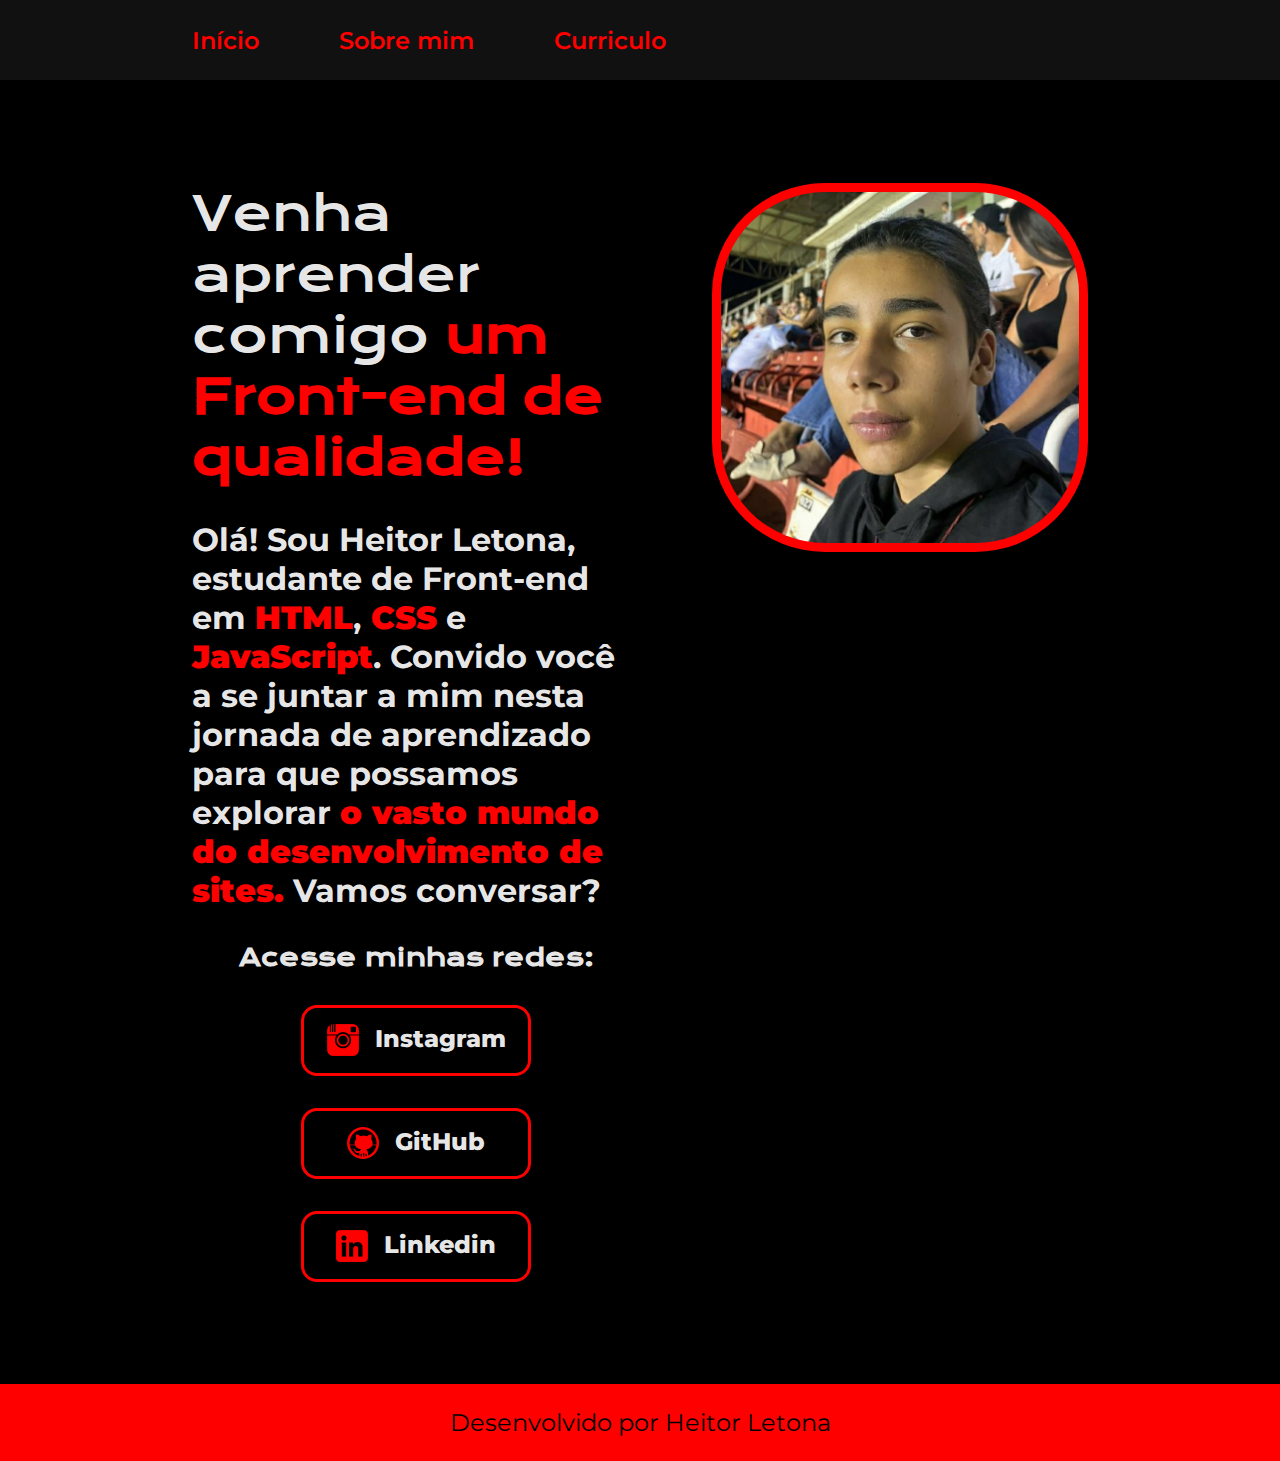
==== index.html @ cc49f894 "Add files via upload" ====
<!DOCTYPE html>
<html lang="pt-br">
<head>
    <meta charset="UTF-8">
    <meta http-equiv="X-UA-Compatible" content="IE=edge">
    <meta name="viewport" content="width=device-width, initial-scale=1.0">
    <title>Portfolio</title>
    <link rel="stylesheet" href="./styles/style.css">

</head>
<body>
    <header class="cabecalho">
        <nav class="cabecalho__menu">
            <a class="cabecalho__menu__link" href="index.html">Início</a>
            <a class="cabecalho__menu__link" href="about.html">Sobre mim</a>
            <a class="cabecalho__menu__link" href="curriculo.html">Curriculo</a>
        </nav>
    </header>
    <main class="apresentacao">
        <section class="apresentacao__conteudo">
            <h1 class="apresentacao__conteudo__titulo">Venha aprender comigo <strong>um Front-end de qualidade!</strong></h1>
            <p class="apresentacao__conteudo__texto">Olá! Sou Heitor Letona, estudante de Front-end em <strong>HTML</strong>,<strong> CSS</strong> e <strong>JavaScript</strong>. Convido você a se juntar a mim nesta jornada de aprendizado para que possamos explorar <strong>o vasto mundo do desenvolvimento de sites.</strong> Vamos conversar?</p>
            <div class="apresentacao__links">
                <h2 class="apresentacao__links__subtitulo">Acesse minhas redes:</h2>
                <a class="apresentacao__links__link" href="https://www.instagram.com/letheitor/">
                    <img src="./Assets/instagram-32.png">
                    Instagram
                </a>
                <a class="apresentacao__links__link" href="https://github.com/heitor3044">
                    <img src="./Assets/github-11-32.png">
                    GitHub

                </a>
                <a class="apresentacao__links__link" href="https://www.linkedin.com/in/heitor-letona-a66614264/">
                    <img src="./Assets/linkedin-3-32.png">
                    Linkedin

                </a>
            </div>
            
        </section>
            <img class="imagem" src="./Assets/heitor.jpeg" alt="Imagem do jovem Heitor Letona em um estádio de futebol durante um jogo em Santa Catarina">
    </main>
    <footer class="rodape">
        <p>Desenvolvido por Heitor Letona</p>
    </footer>

</body>
</html>
---- styles/style.css ----
@import url('https://fonts.googleapis.com/css2?family=Krona+One&family=Montserrat:wght@700&display=swap');

:root {
    --cor-primaria: #000000;
    --cor-secundaria: #F6F6F6F6;
    --cor-terciaria: #ff0000;
    --cor-quaternaria: #111111;

    --fonte-primaria: 'Krona One', sans-serif;
    --fonte-secundaria: 'Montserrat', sans-serif;
}

* {
    margin: 0;
    padding: 0;
}

body {
    box-sizing: border-box;
    background-color: var(--cor-primaria);
    color: var(--cor-secundaria);
}

.cabecalho {
    padding: 2% 2% 2% 15%;
    background-color: var(--cor-quaternaria);
}

.cabecalho__menu {
    display: flex;
    gap: 80px;
}

.cabecalho__menu__link {
    font-family: var(--fonte-secundaria);
    font-weight: 600;
    font-size: 24px;
    color: var(--cor-terciaria);
    text-decoration: none;
    transition: ease-out 0.5s;
}

.cabecalho__menu__link:hover {
    cursor: pointer;
    color: var(--cor-secundaria);
}

.apresentacao {
    padding: 8% 15%;
    display: flex;
    justify-content: space-between;
}

.apresentacao__conteudo {
    width: 50%;
    display: flex;
    flex-direction: column;
    gap: 32px;
}

.apresentacao__conteudo__titulo {
    font-weight: 400;
    width: 100%;
    font-size: 48px;
    font-family: var(--fonte-primaria);
}

strong {
    color: var(--cor-terciaria);
}

.apresentacao__conteudo__texto a{
    text-decoration: none;
    color: var(--cor-terciaria);
}

.apresentacao__conteudo__texto {
    width: 100%;
    font-size: 32px;
    font-weight: 700;
    font-family: var(--fonte-secundaria);
}

.apresentacao__links {
    display: flex;
    flex-direction: column;
    justify-content: space-between;
    align-items: center;
    gap: 32px;
}

.apresentacao__links__subtitulo {
    font-family: var(--fonte-primaria);
    font-size: 24px;
}

.apresentacao__links__link {
    display: flex;
    justify-content: center;
    gap: 16px;
    border: 3px solid var(--cor-terciaria);
    width: 50%;
    font-weight: 800;
    font-style: normal;
    text-align: center;
    text-decoration: none;
    border-radius: 16px;
    font-size: 24px;
    padding: 16.5px 0px;
    color: var(--cor-secundaria);
    font-family: var(--fonte-secundaria);
    box-shadow: inset 0 0 0 0 var(--cor-quaternaria);
    transition: ease-out 0.5s;
    outline: none;

}


.apresentacao__links__link:hover {
    box-shadow: inset 300px 0 0 0 var(--cor-quaternaria);
    cursor: pointer;
    color: var(--cor-terciaria);
}

.imagem {
    width: 40%;
    height: 40%;
    border-radius: 30%;
    background-color: var(--cor-terciaria);
    padding: 1%;
}

.rodape {
    color: var(--cor-primaria);
    background-color: var(--cor-terciaria);
    padding: 24px;
    text-align: center;
    font-family: var(--fonte-secundaria);
    font-size: 24px;
    font-weight: 400;
}
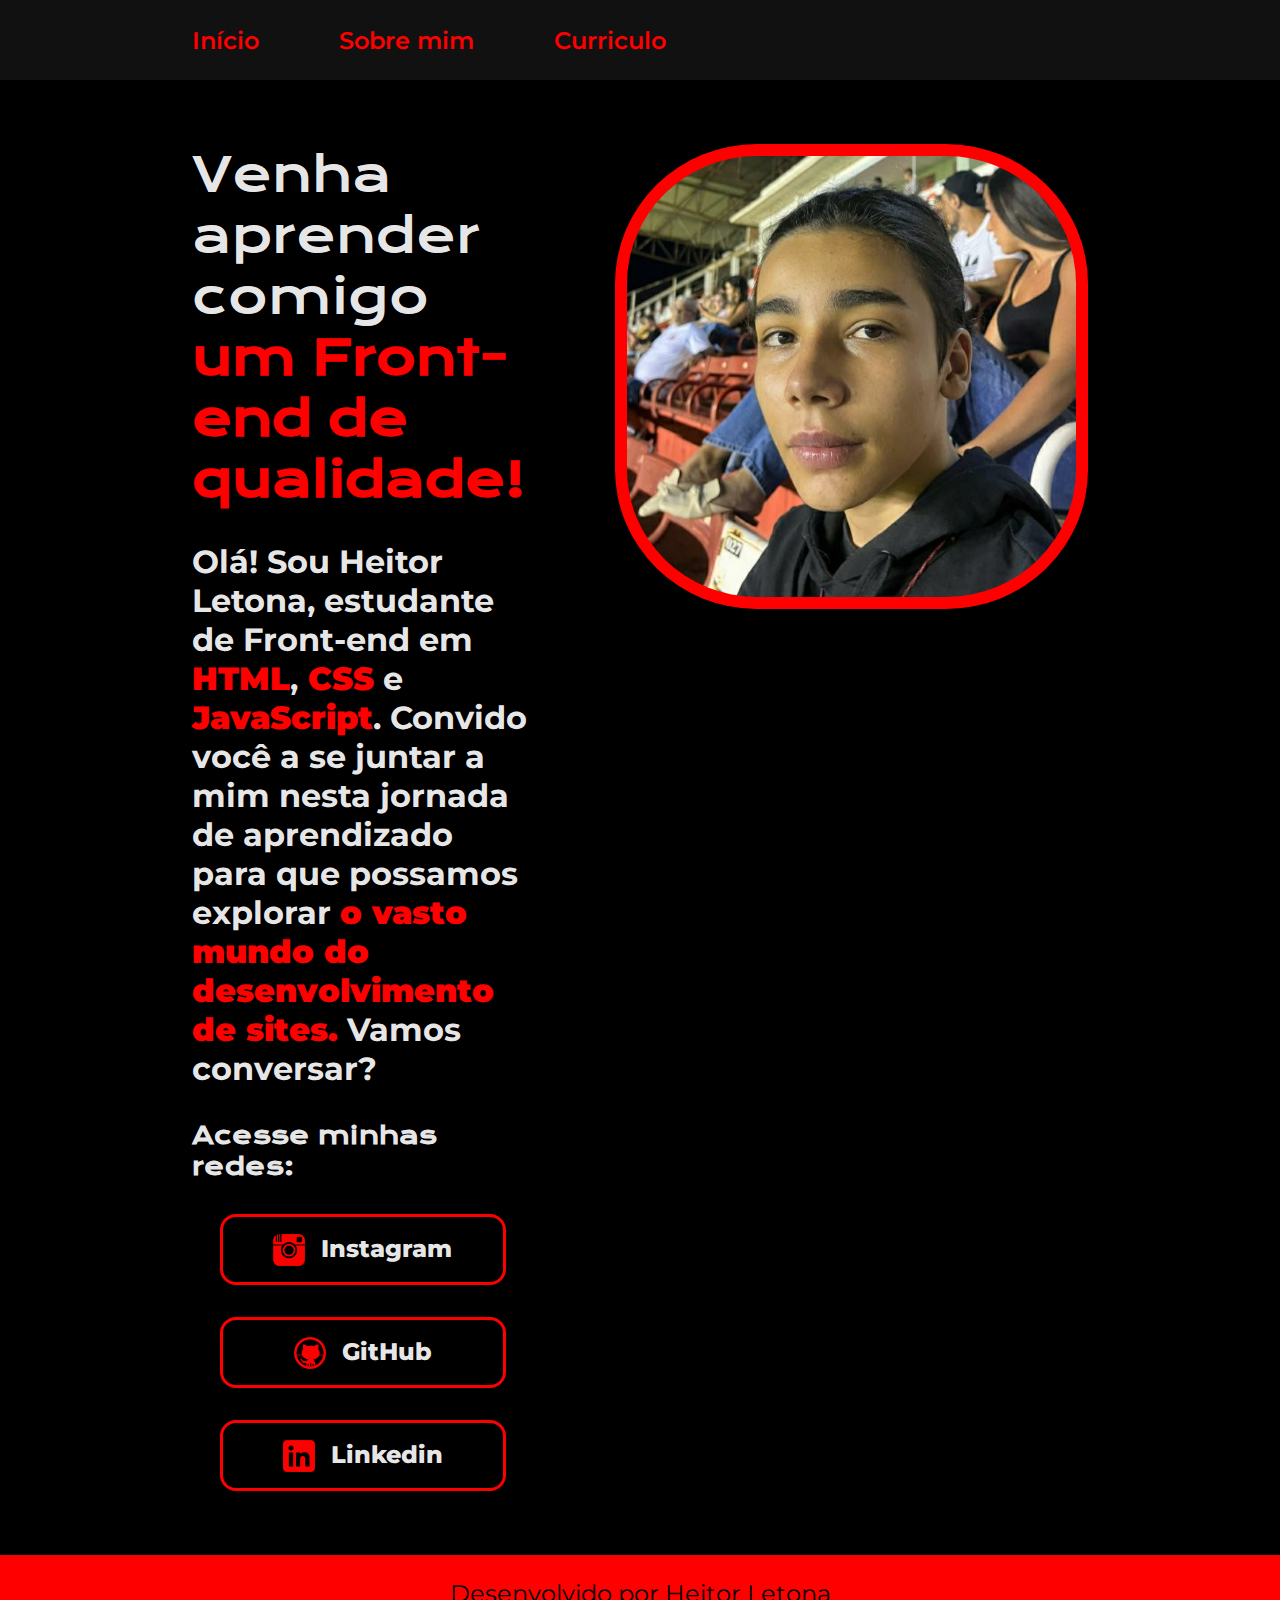
==== commit ed9351cc: "Add files via upload" ====
--- a/index.html
+++ b/index.html
@@ -23,23 +23,23 @@
             <div class="apresentacao__links">
                 <h2 class="apresentacao__links__subtitulo">Acesse minhas redes:</h2>
                 <a class="apresentacao__links__link" href="https://www.instagram.com/letheitor/">
-                    <img src="./Assets/instagram-32.png">
+                    <img src="./Assets/instagram-32.png" class="imagem__links">
                     Instagram
                 </a>
                 <a class="apresentacao__links__link" href="https://github.com/heitor3044">
-                    <img src="./Assets/github-11-32.png">
+                    <img src="./Assets/github-11-32.png" class="imagem__links">
                     GitHub
 
                 </a>
                 <a class="apresentacao__links__link" href="https://www.linkedin.com/in/heitor-letona-a66614264/">
-                    <img src="./Assets/linkedin-3-32.png">
+                    <img src="./Assets/linkedin-3-32.png" class="imagem__links">
                     Linkedin
 
                 </a>
             </div>
             
         </section>
-            <img class="imagem" src="./Assets/heitor.jpeg" alt="Imagem do jovem Heitor Letona em um estádio de futebol durante um jogo em Santa Catarina">
+        <img class="imagem" src="./Assets/heitor.jpeg" alt="Imagem do jovem Heitor Letona em um estádio de futebol durante um jogo em Santa Catarina">
     </main>
     <footer class="rodape">
         <p>Desenvolvido por Heitor Letona</p>
--- a/styles/style.css
+++ b/styles/style.css
@@ -34,7 +34,7 @@
 .cabecalho__menu__link {
     font-family: var(--fonte-secundaria);
     font-weight: 600;
-    font-size: 24px;
+    font-size: 1.5rem;
     color: var(--cor-terciaria);
     text-decoration: none;
     transition: ease-out 0.5s;
@@ -46,9 +46,10 @@
 }
 
 .apresentacao {
-    padding: 8% 15%;
+    padding: 5% 15%;
     display: flex;
     justify-content: space-between;
+    gap: 82px;
 }
 
 .apresentacao__conteudo {
@@ -59,9 +60,10 @@
 }
 
 .apresentacao__conteudo__titulo {
+
     font-weight: 400;
     width: 100%;
-    font-size: 48px;
+    font-size: 3rem;
     font-family: var(--fonte-primaria);
 }
 
@@ -76,7 +78,7 @@
 
 .apresentacao__conteudo__texto {
     width: 100%;
-    font-size: 32px;
+    font-size: 2rem;
     font-weight: 700;
     font-family: var(--fonte-secundaria);
 }
@@ -91,7 +93,7 @@
 
 .apresentacao__links__subtitulo {
     font-family: var(--fonte-primaria);
-    font-size: 24px;
+    font-size: 1.5rem;
 }
 
 .apresentacao__links__link {
@@ -99,13 +101,13 @@
     justify-content: center;
     gap: 16px;
     border: 3px solid var(--cor-terciaria);
-    width: 50%;
+    width: 17.5rem;
     font-weight: 800;
     font-style: normal;
     text-align: center;
     text-decoration: none;
     border-radius: 16px;
-    font-size: 24px;
+    font-size: 1.5rem;
     padding: 16.5px 0px;
     color: var(--cor-secundaria);
     font-family: var(--fonte-secundaria);
@@ -115,19 +117,24 @@
 
 }
 
+.imagem__links {
+    width: 2rem;
+    height: 2rem;
+}
+
 
 .apresentacao__links__link:hover {
-    box-shadow: inset 300px 0 0 0 var(--cor-quaternaria);
+    box-shadow: inset 18.75rem 0 0 0 var(--cor-quaternaria);
     cursor: pointer;
     color: var(--cor-terciaria);
 }
 
 .imagem {
-    width: 40%;
-    height: 40%;
+    width: 28.0625rem;
+    height: 27.5625rem;
     border-radius: 30%;
     background-color: var(--cor-terciaria);
-    padding: 1%;
+    padding: 0.75rem;
 }
 
 .rodape {
@@ -136,7 +143,25 @@
     padding: 24px;
     text-align: center;
     font-family: var(--fonte-secundaria);
-    font-size: 24px;
+    font-size: 1.5rem;
     font-weight: 400;
 }
 
+@media (max-width: 800px) {
+    .cabecalho {
+        padding: 10%;
+    }
+
+    .cabecalho__menu {
+        justify-content: center;
+    }
+
+    .apresentacao {
+        flex-direction: column-reverse;
+    }
+
+    .apresentacao__conteudo {
+        width: auto;
+    }
+
+}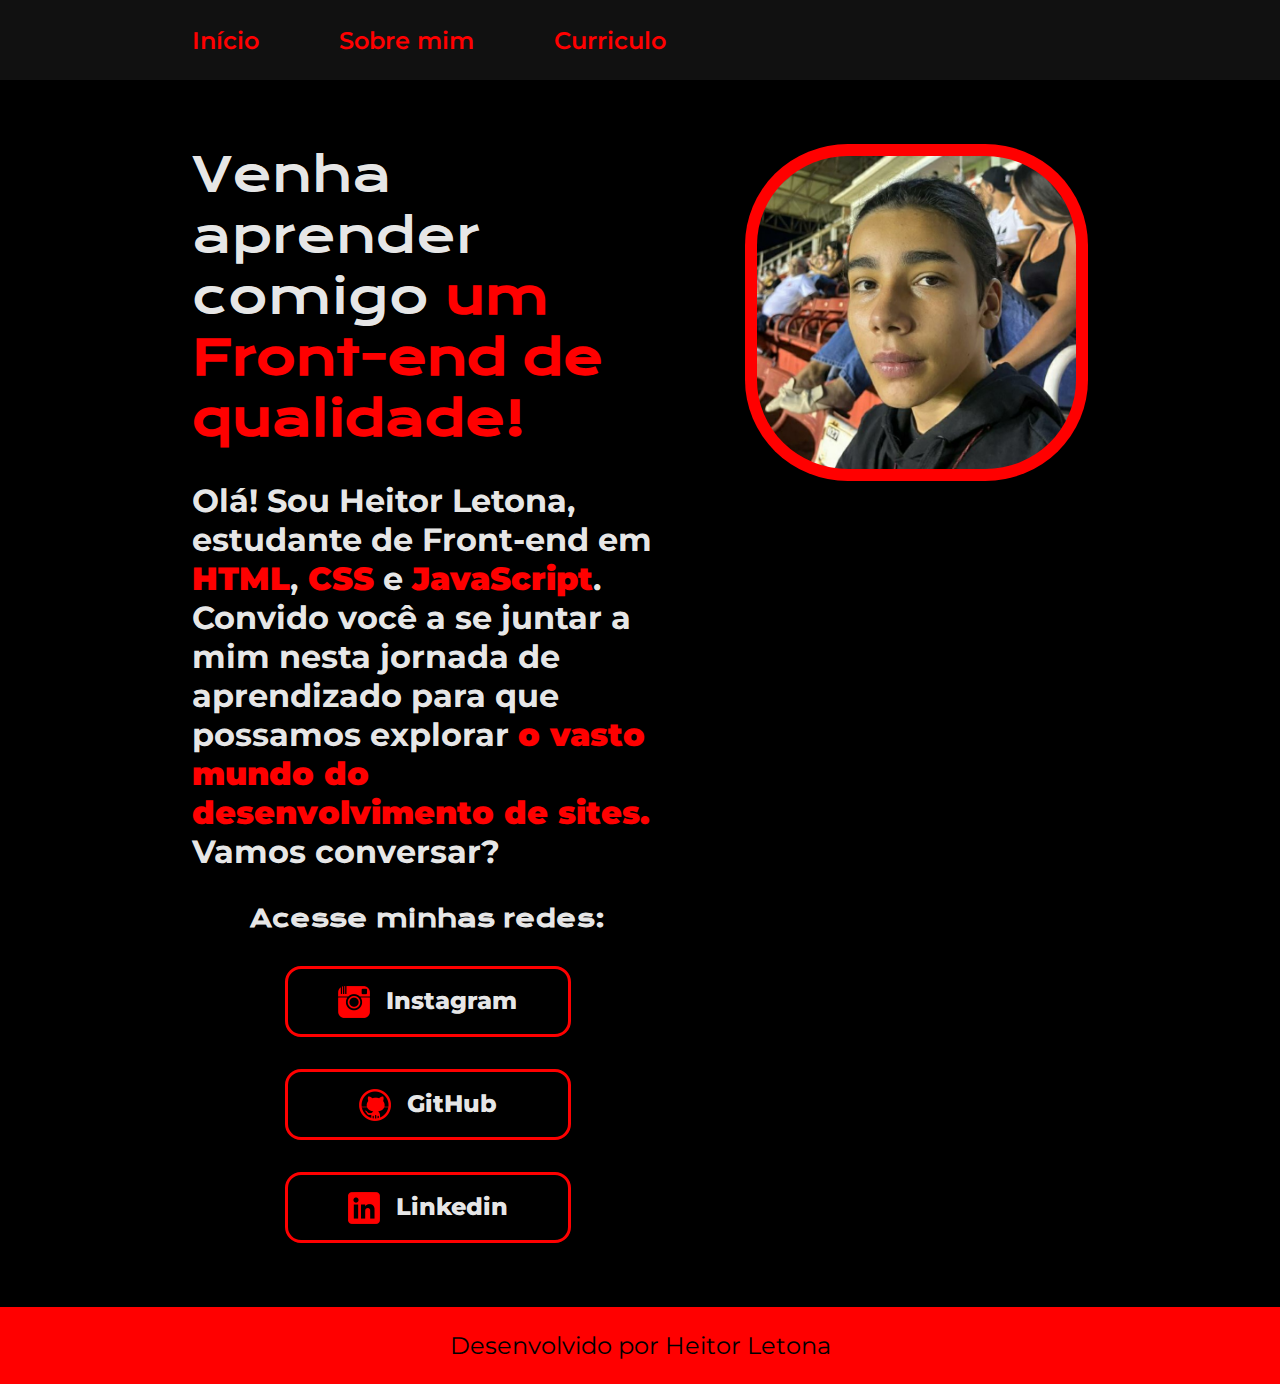
==== commit a48d5f74: "Add files via upload" ====
--- a/index.html
+++ b/index.html
@@ -42,7 +42,7 @@
         <img class="imagem" src="./Assets/heitor.jpeg" alt="Imagem do jovem Heitor Letona em um estádio de futebol durante um jogo em Santa Catarina">
     </main>
     <footer class="rodape">
-        <p>Desenvolvido por Heitor Letona</p>
+        <p class="rodape__texto">Desenvolvido por Heitor Letona</p>
     </footer>
 
 </body>
--- a/styles/style.css
+++ b/styles/style.css
@@ -22,8 +22,10 @@
 }
 
 .cabecalho {
+    display: flex;
     padding: 2% 2% 2% 15%;
     background-color: var(--cor-quaternaria);
+    width: auto;
 }
 
 .cabecalho__menu {
@@ -53,7 +55,7 @@
 }
 
 .apresentacao__conteudo {
-    width: 50%;
+    width: 100%;
     display: flex;
     flex-direction: column;
     gap: 32px;
@@ -130,17 +132,23 @@
 }
 
 .imagem {
-    width: 28.0625rem;
-    height: 27.5625rem;
+    width: 20.0625rem;
+    height: 19.5625rem;
     border-radius: 30%;
     background-color: var(--cor-terciaria);
     padding: 0.75rem;
 }
 
 .rodape {
+    width: auto;
+    display: flex;
+    justify-content: center;
     color: var(--cor-primaria);
     background-color: var(--cor-terciaria);
     padding: 24px;
+}
+
+.rodape__texto {
     text-align: center;
     font-family: var(--fonte-secundaria);
     font-size: 1.5rem;
@@ -163,5 +171,6 @@
     .apresentacao__conteudo {
         width: auto;
     }
+    
 
 }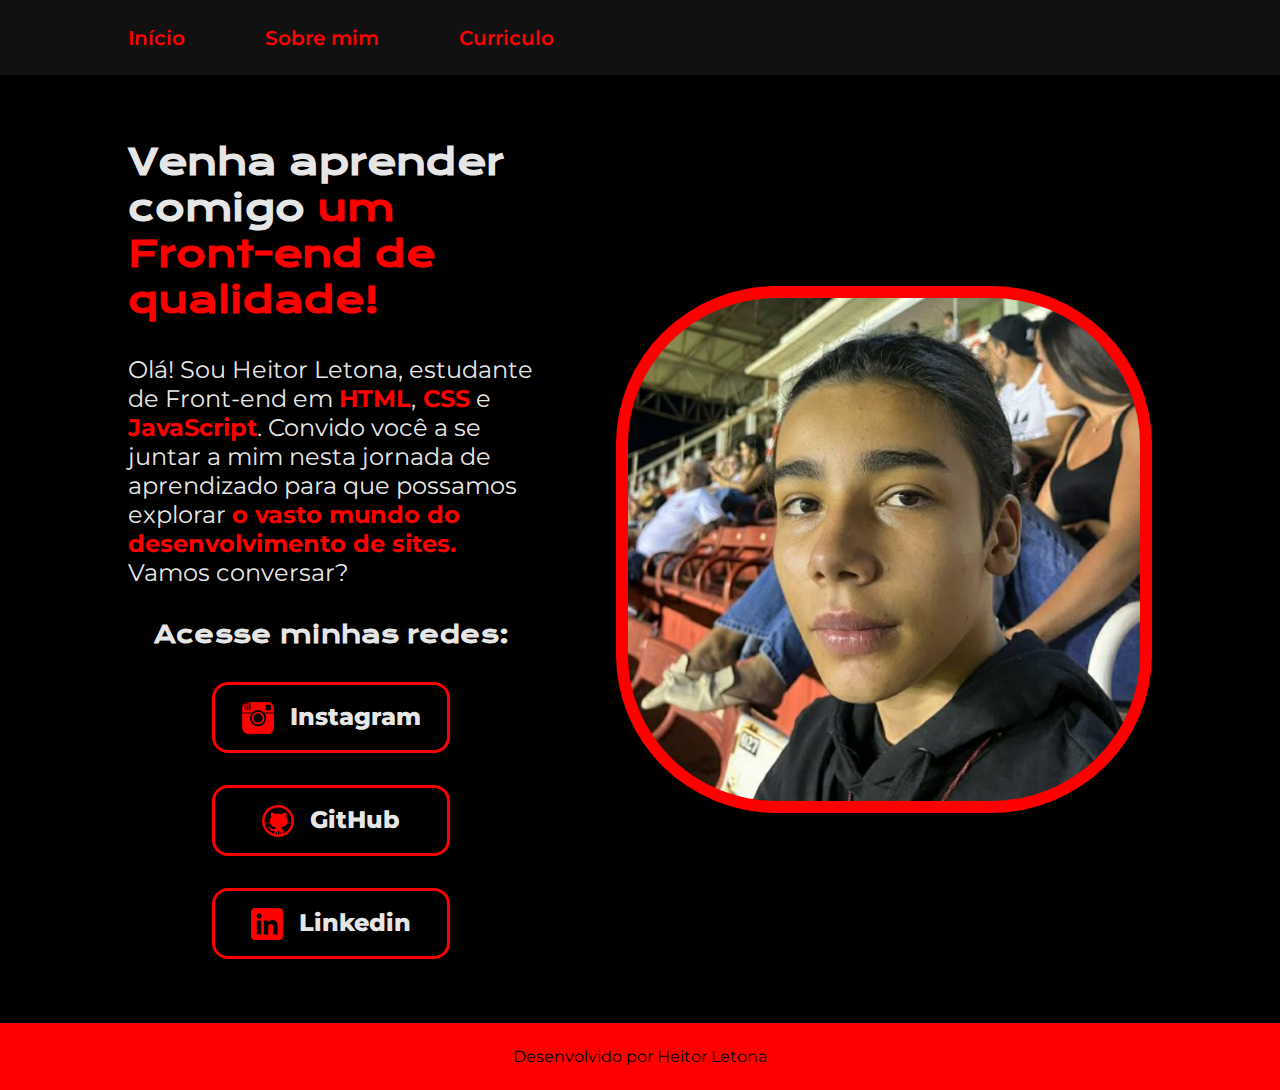
==== commit 3602680f: "Add files via upload" ====
--- a/index.html
+++ b/index.html
@@ -42,7 +42,7 @@
         <img class="imagem" src="./Assets/heitor.jpeg" alt="Imagem do jovem Heitor Letona em um estádio de futebol durante um jogo em Santa Catarina">
     </main>
     <footer class="rodape">
-        <p class="rodape__texto">Desenvolvido por Heitor Letona</p>
+        <p>Desenvolvido por Heitor Letona</p>
     </footer>
 
 </body>
--- a/styles/style.css
+++ b/styles/style.css
@@ -17,15 +17,15 @@
 
 body {
     box-sizing: border-box;
+    min-height: 100vh;
     background-color: var(--cor-primaria);
     color: var(--cor-secundaria);
 }
 
 .cabecalho {
     display: flex;
-    padding: 2% 2% 2% 15%;
+    padding: 2% 0% 2% 10%;
     background-color: var(--cor-quaternaria);
-    width: auto;
 }
 
 .cabecalho__menu {
@@ -36,7 +36,7 @@
 .cabecalho__menu__link {
     font-family: var(--fonte-secundaria);
     font-weight: 600;
-    font-size: 1.5rem;
+    font-size: 1.25rem;
     color: var(--cor-terciaria);
     text-decoration: none;
     transition: ease-out 0.5s;
@@ -48,24 +48,22 @@
 }
 
 .apresentacao {
-    padding: 5% 15%;
+    padding: 5% 10%;
     display: flex;
+    align-items: center;
     justify-content: space-between;
     gap: 82px;
 }
 
 .apresentacao__conteudo {
-    width: 100%;
+    width: 50%;
     display: flex;
     flex-direction: column;
     gap: 32px;
 }
 
 .apresentacao__conteudo__titulo {
-
-    font-weight: 400;
-    width: 100%;
-    font-size: 3rem;
+    font-size: 2.25rem;
     font-family: var(--fonte-primaria);
 }
 
@@ -79,9 +77,7 @@
 }
 
 .apresentacao__conteudo__texto {
-    width: 100%;
-    font-size: 2rem;
-    font-weight: 700;
+    font-size: 1.5rem;
     font-family: var(--fonte-secundaria);
 }
 
@@ -103,7 +99,7 @@
     justify-content: center;
     gap: 16px;
     border: 3px solid var(--cor-terciaria);
-    width: 17.5rem;
+    width: 14.5rem;
     font-weight: 800;
     font-style: normal;
     text-align: center;
@@ -132,45 +128,51 @@
 }
 
 .imagem {
-    width: 20.0625rem;
-    height: 19.5625rem;
+    width: 50%;
     border-radius: 30%;
     background-color: var(--cor-terciaria);
     padding: 0.75rem;
 }
 
 .rodape {
-    width: auto;
-    display: flex;
-    justify-content: center;
     color: var(--cor-primaria);
     background-color: var(--cor-terciaria);
     padding: 24px;
+    text-align: center;
+    font-family: var(--fonte-secundaria);
+    font-size: 1rem;
+    font-weight: 400;
+
 }
 
-.rodape__texto {
-    text-align: center;
-    font-family: var(--fonte-secundaria);
-    font-size: 1.5rem;
-    font-weight: 400;
-}
-
-@media (max-width: 800px) {
+@media (max-width: 1200px) {
     .cabecalho {
-        padding: 10%;
+        padding: 5%;
     }
 
     .cabecalho__menu {
         justify-content: center;
+        gap: 35px;
     }
 
     .apresentacao {
         flex-direction: column-reverse;
+        padding: 5%;
     }
 
     .apresentacao__conteudo {
-        width: auto;
+        width: 100%;
+        margin-bottom: 25%;
     }
     
+    .apresentacao__links__link {
+        padding: 1rem 1rem;
+    }
+
+    .imagem {
+        padding: 0.75rem;
+        height: 263px;
+        width: 268px;
+    }
 
 }